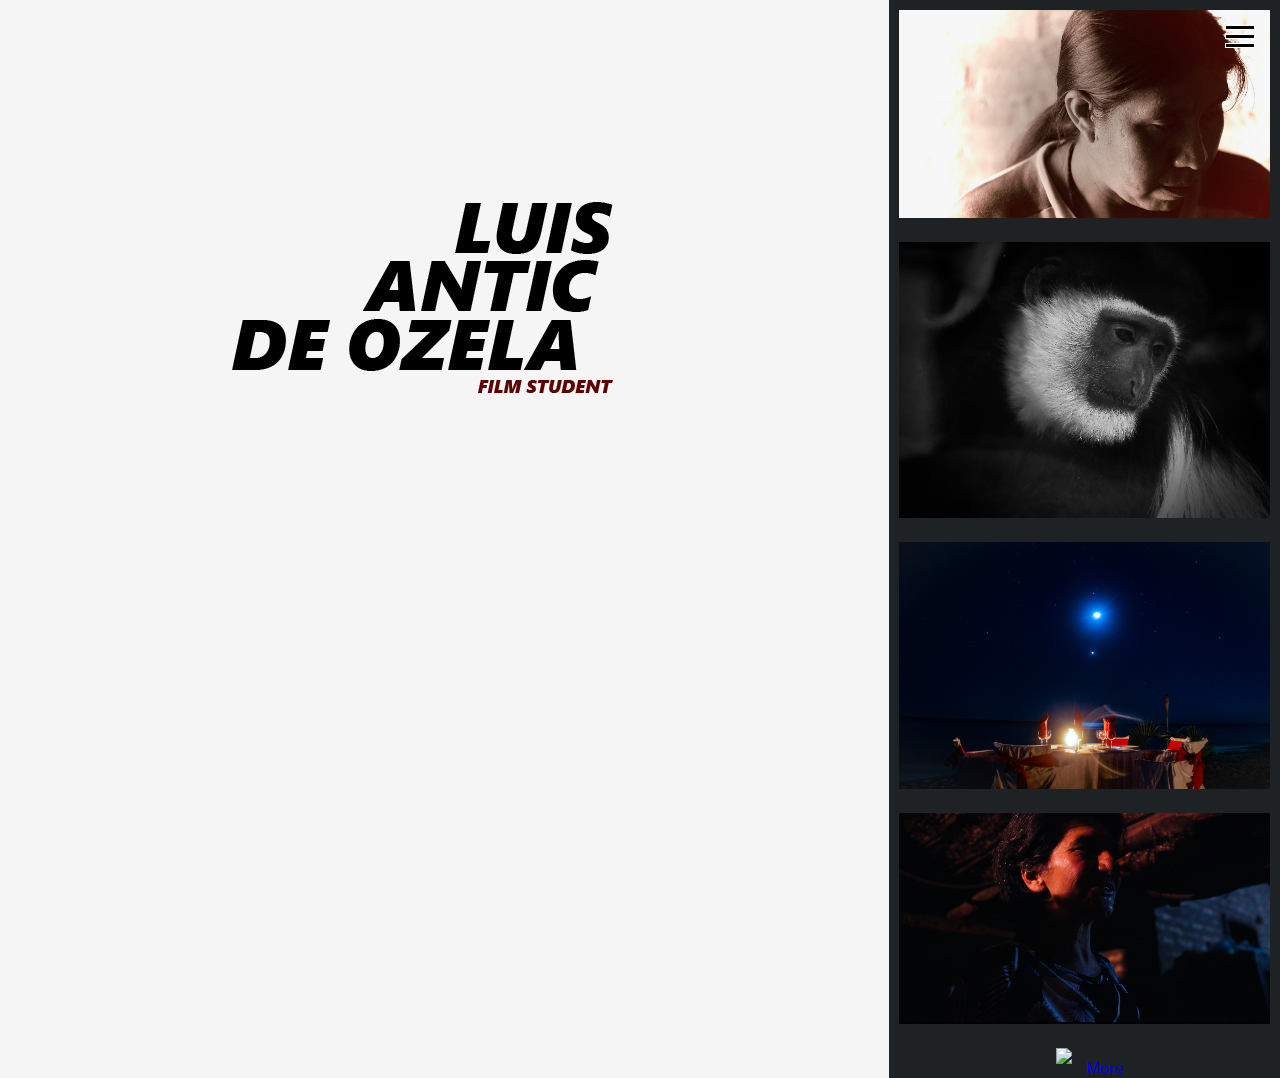
==== src/index.html @ 13dde645 "Updated" ====
<!DOCTYPE HTML>
<html>

<head>
  <meta charset="utf-8">
  <title>luisnantich</title>
  <meta name="viewport" content="width=device-width, initial-scale=1">
  <!-- meta tag to make page responsive -->
  <link rel="stylesheet" type="text/css" href="sass/input.css">
  <link rel="stylesheet" href="luisantich/src/css/fonts/fonts.css">
  <!-- call css file -->
</head>

<body>
  <div class="wrapper">
  <div class="col-1">
    <!-- creating side logo with grid system -->
    <div class="film_reel">
      <a href="index.html" img src="images/film_reel.png" width= 100%></a>
    </div>
  </div>
  
  <div class="main_background col-11">
    <div class="main_content col-md-8">
      <div class="main_section">
        <!-- make burger menu -->
        <div class="menu">
          <div class="menu_element"></div>
          <div class="menu_element"></div>
          <div class="menu_element"></div>
        </div>
        <div class="title">
          <img src="images/title.png">
        </div>
      </div>
    </div>
    
    <div class="right_content col-md-4">
      <div class="right_section_black">
        <div class="side_preview">
          <a href="">
          <img src="images/people1.jpg" class="img"></a>
          <a href="">
          <img src="images/nature1.jpg" class="img"></a>
          <a href="">
          <img src="images/travel1.jpg" class="img"></a>
          <a href="">
          <img src="images/people2.jpg" class="img"></a>
          <a href="">
          <img src="images/people3.jpg" class="img"></a>
          <a href="work.html">More</a>
        </div>
      </div>
    </div>
  </div>
  </div>
        </div>
<!-- call js file -->
</body>
<script type="text/javascript" src="js/main.js"></script>
</html>
---- src/sass/input.css ----
body {
  min-height: 100vh;
  background-color: #F5F5F5;
  font-family: "Segoe UI", Tahoma, Geneva, Verdana, sans-serif;
  margin: 0px;
}

* {
  -webkit-box-sizing: border-box;
          box-sizing: border-box;
}

[class*="col-"] {
  float: left;
  height: 100vh;
}

[class*="col-md-"] {
  width: 100%;
}

.row {
  content: "";
  clear: both;
  display: block;
}

.wrapper:after,
.row::after {
  content: "";
  clear: both;
  display: table;
}

.wrapper {
  width: 100%;
  display: table;
  margin: 0 auto;
  float: left;
}

.col-1 {
  width: 8.33333%;
}

.col-2 {
  width: 16.66667%;
}

.col-3 {
  width: 25%;
}

.col-4 {
  width: 33.33333%;
}

.col-5 {
  width: 41.66667%;
}

.col-6 {
  width: 50%;
}

.col-7 {
  width: 58.33333%;
}

.col-8 {
  width: 66.66667%;
}

.col-9 {
  width: 75%;
}

.col-10 {
  width: 83.33333%;
}

.col-11 {
  width: 91.66667%;
}

.col-12 {
  width: 100%;
}

.offset1 {
  margin-left: 8.33333%;
}

.offset2 {
  margin-left: 16.66667%;
}

.offset3 {
  margin-left: 25%;
}

.offset4 {
  margin-left: 33.33333%;
}

.offset5 {
  margin-left: 41.66667%;
}

.offset6 {
  margin-left: 50%;
}

.offset7 {
  margin-left: 58.33333%;
}

.offset8 {
  margin-left: 66.66667%;
}

.offset9 {
  margin-left: 75%;
}

.offset10 {
  margin-left: 83.33333%;
}

.offset11 {
  margin-left: 91.66667%;
}

.offset12 {
  margin-left: 100%;
}

.main_section {
  clear: both;
  background-color: #F5F5F5;
  position: relative;
  min-height: 90vh;
  text-align: center;
  padding-top: 25%;
}

.right_section_white {
  clear: both;
  background-color: #F5F5F5;
}

.right_section_white p {
  width: 400px;
}

.right_section_black {
  clear: both;
  background-color: #1f2225;
}

.right_section_black p {
  width: 400px;
}

.side_preview {
  text-align: center;
}

.side_preview img {
  width: 100%;
  padding: 10px;
  bottom: 0;
  right: 0;
  height: auto;
}

.image_content {
  width: 100%;
  padding: 30px;
  bottom: 0;
  height: auto;
}

.work_content-ul {
  text-align: center;
}

.menu {
  position: fixed;
  z-index: 10;
  right: 25px;
  top: 25px;
  cursor: pointer;
}

.menu_element {
  width: 30px;
  height: 5px;
  margin: 0 0 4px 0;
  background: black;
  border: 0.2px solid white;
}

.img_overlay {
  width: 100vw;
  height: 100vw;
  display: none;
}

.nav {
  width: 100vw;
  height: 100vh;
  background-color: black;
  opacity: 0.85;
  position: fixed;
  top: 0;
  display: none;
}

.nav--active {
  display: block;
}

.nav_overlay-ul {
  float: left;
  height: 100%;
  overflow: hidden;
  margin: 0;
  padding: 0;
  list-style-type: none;
}

.nav_link {
  display: inline-block;
  position: relative;
  font-size: 30px;
  padding: 15px 0;
  color: white;
  text-decoration: none;
}

.nav_social {
  display: inline-block;
  position: relative;
  font-size: 30px;
  padding: 15px 0;
  color: white;
  text-decoration: none;
}

.film_reel {
  width: 100%;
}

.work_content-ul {
  text-decoration: none;
}

.title {
  padding: 0;
  margin: 0 auto;
  position: relative;
}

.profile {
  text-align: right;
  float: right;
}

/* Desktop */
@media (min-width: 960px) {
  .col-md-1 {
    width: 8.33333%;
  }
  .col-md-2 {
    width: 16.66667%;
  }
  .col-md-3 {
    width: 25%;
  }
  .col-md-4 {
    width: 33.33333%;
  }
  .col-md-5 {
    width: 41.66667%;
  }
  .col-md-6 {
    width: 50%;
  }
  .col-md-7 {
    width: 58.33333%;
  }
  .col-md-8 {
    width: 66.66667%;
  }
  .col-md-9 {
    width: 75%;
  }
  .col-md-10 {
    width: 83.33333%;
  }
  .col-md-11 {
    width: 91.66667%;
  }
  .col-md-12 {
    width: 100%;
  }
  .offset-md-1 {
    margin-left: 8.33333%;
  }
  .offset-md-2 {
    margin-left: 16.66667%;
  }
  .offset-md-3 {
    margin-left: 25%;
  }
  .offset-md-4 {
    margin-left: 33.33333%;
  }
  .offset-md-5 {
    margin-left: 41.66667%;
  }
  .offset-md-6 {
    margin-left: 50%;
  }
  .offset-md-7 {
    margin-left: 58.33333%;
  }
  .offset-md-8 {
    margin-left: 66.66667%;
  }
  .offset-md-9 {
    margin-left: 75%;
  }
  .offset-md-10 {
    margin-left: 83.33333%;
  }
  .offset-md-11 {
    margin-left: 91.66667%;
  }
  .offset-md-12 {
    margin-left: 100%;
  }
  .main_background {
    background-color: #F5F5F5;
  }
  .main_section {
    clear: both;
    background-color: #F5F5F5;
    min-height: 100vh;
    text-align: center;
    padding-top: 25%;
    top: 0;
    left: 0;
  }
  .right_section_white {
    background-color: #F5F5F5;
  }
  .right_section_white p {
    width: 400px;
  }
  .right_section_black {
    background-color: #1f2225;
  }
  .right_section_black p {
    width: 400px;
  }
  .title {
    padding: 0;
    margin: 0 auto;
    position: fixed;
  }
}
/*# sourceMappingURL=input.css.map */
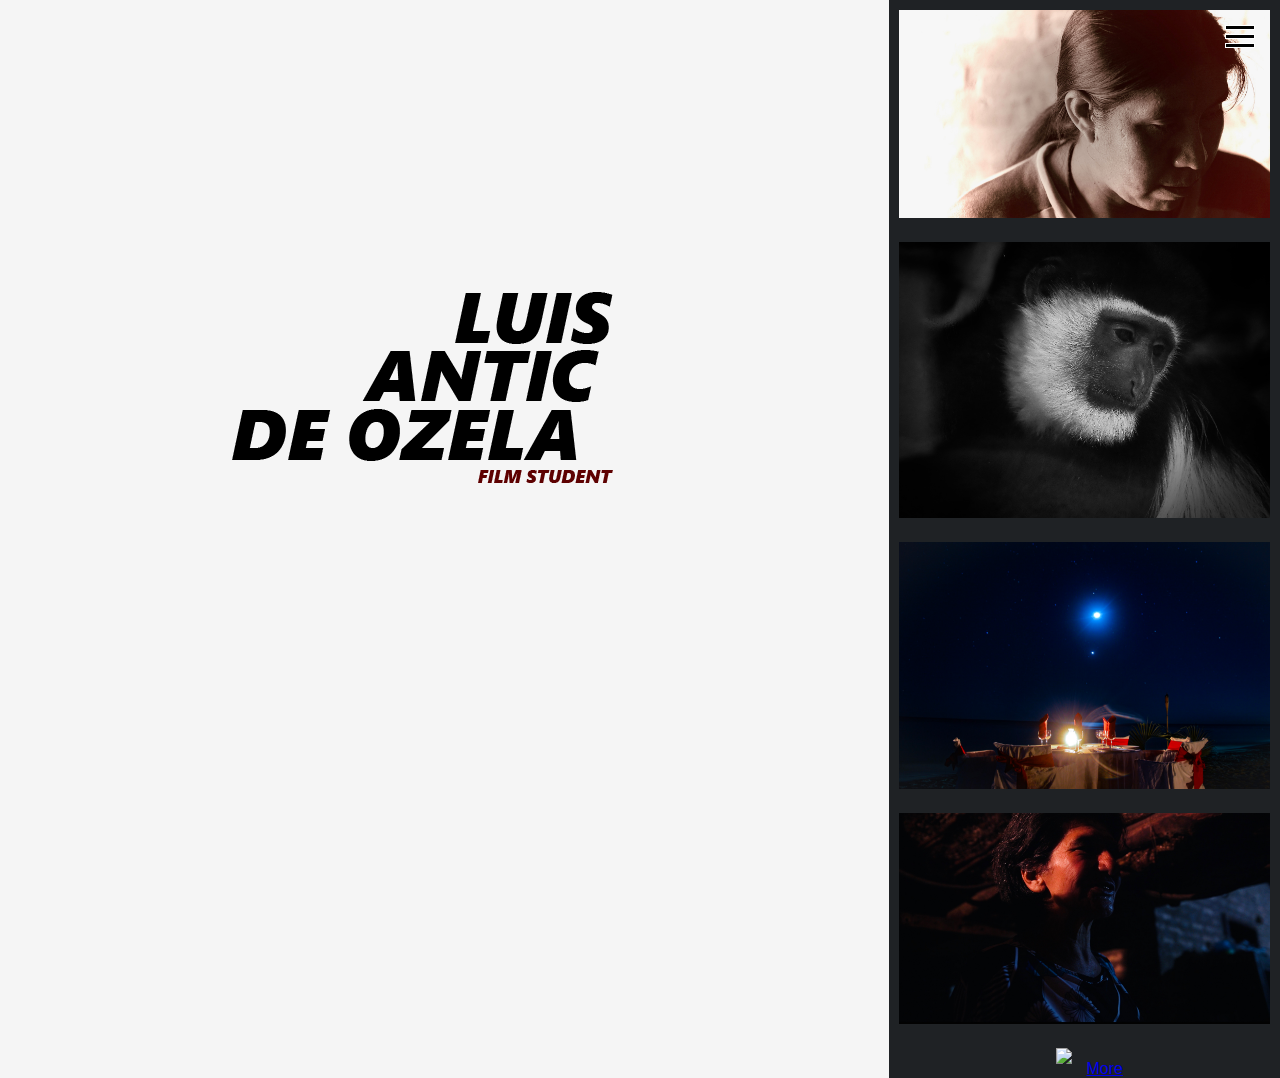
==== commit 4e63dd5f: "img-preview-layout" ====
--- a/src/index.html
+++ b/src/index.html
@@ -1,61 +1,72 @@
 <!DOCTYPE HTML>
 <html>
-
 <head>
   <meta charset="utf-8">
   <title>luisnantich</title>
   <meta name="viewport" content="width=device-width, initial-scale=1">
   <!-- meta tag to make page responsive -->
   <link rel="stylesheet" type="text/css" href="sass/input.css">
-  <link rel="stylesheet" href="luisantich/src/css/fonts/fonts.css">
+  <link rel="stylesheet" href="css/fonts/fonts.css">
+  <script type="text/javascript" src="js/main.js"></script>
   <!-- call css file -->
 </head>
 
 <body>
   <div class="wrapper">
-  <div class="col-1">
-    <!-- creating side logo with grid system -->
-    <div class="film_reel">
-      <a href="index.html" img src="images/film_reel.png" width= 100%></a>
+    <div class="col-1">
+      <!-- creating side logo with grid system -->
+      <div class="film_reel">
+        <a href="index.html" img src="images/film_reel.png" width= 100%></a>
+      </div>
     </div>
-  </div>
   
-  <div class="main_background col-11">
-    <div class="main_content col-md-8">
-      <div class="main_section">
-        <!-- make burger menu -->
-        <div class="menu">
-          <div class="menu_element"></div>
-          <div class="menu_element"></div>
-          <div class="menu_element"></div>
+    <div class="main_background col-11">
+      <div class="main_content col-md-8">
+        <div class="main_section">
+          <!-- make burger menu -->
+          <div class="menu">
+            <div class="menu_element"></div>
+            <div class="menu_element"></div>
+            <div class="menu_element"></div>
+          </div>
+          <div class="title">
+            <img src="images/title.png">
+          </div>
         </div>
-        <div class="title">
-          <img src="images/title.png">
+      </div>
+      
+      <div class="right_content col-md-4">
+        <div class="right_section_black">
+          <div class="side_preview">
+            <a href="">
+            <img src="images/people1.jpg" class="img_view"></a>
+            <a href="">
+            <img src="images/nature1.jpg" class="img_view"></a>
+            <a href="">
+            <img src="images/travel1.jpg" class="img_view"></a>
+            <a href="">
+            <img src="images/people2.jpg" class="img_view"></a>
+            <a href="">
+            <img src="images/people3.jpg" class="img_vie"></a>
+            <a href="work.html" class="more">More</a>
+          </div>
         </div>
       </div>
     </div>
-    
-    <div class="right_content col-md-4">
-      <div class="right_section_black">
-        <div class="side_preview">
-          <a href="">
-          <img src="images/people1.jpg" class="img"></a>
-          <a href="">
-          <img src="images/nature1.jpg" class="img"></a>
-          <a href="">
-          <img src="images/travel1.jpg" class="img"></a>
-          <a href="">
-          <img src="images/people2.jpg" class="img"></a>
-          <a href="">
-          <img src="images/people3.jpg" class="img"></a>
-          <a href="work.html">More</a>
-        </div>
-      </div>
+    <!-- nav overlay-->
+    <div class="nav" onclick=toggleNav()>
+      <ul class="nav_content-ul">
+        <li><a href="about.html">About</a></li>
+        <li><a href="work.html">Work</a></li>
+        <li><a href="contact.html">Contact</a></li>
+      </ul>
+      <ul class="social">
+        <li><a href="https://www.facebook.com/profile.php?id=1836191100">Facebook</a></li>
+        <li><a href="https://www.instagram.com/luisantich/?fbclid=IwAR3bKXy7cKNNwGjYspQUvCDSrkb8SxrPquOPCiJwrz8KYZofmKbhgTu1qYE">Instagram</a></li>
+      </ul>
     </div>
   </div>
-  </div>
-        </div>
 <!-- call js file -->
+
 </body>
-<script type="text/javascript" src="js/main.js"></script>
 </html>--- a/src/sass/input.css
+++ b/src/sass/input.css
@@ -2,20 +2,19 @@
   min-height: 100vh;
   background-color: #F5F5F5;
   font-family: "Segoe UI", Tahoma, Geneva, Verdana, sans-serif;
-  margin: 0px;
+  margin: 0;
 }
 
 * {
-  -webkit-box-sizing: border-box;
-          box-sizing: border-box;
-}
-
-[class*="col-"] {
+  box-sizing: border-box;
+}
+
+[class*=col-] {
   float: left;
   height: 100vh;
 }
 
-[class*="col-md-"] {
+[class*=col-md-] {
   width: 100%;
 }
 
@@ -40,11 +39,11 @@
 }
 
 .col-1 {
-  width: 8.33333%;
+  width: 8.3333333333%;
 }
 
 .col-2 {
-  width: 16.66667%;
+  width: 16.6666666667%;
 }
 
 .col-3 {
@@ -52,11 +51,11 @@
 }
 
 .col-4 {
-  width: 33.33333%;
+  width: 33.3333333333%;
 }
 
 .col-5 {
-  width: 41.66667%;
+  width: 41.6666666667%;
 }
 
 .col-6 {
@@ -64,11 +63,11 @@
 }
 
 .col-7 {
-  width: 58.33333%;
+  width: 58.3333333333%;
 }
 
 .col-8 {
-  width: 66.66667%;
+  width: 66.6666666667%;
 }
 
 .col-9 {
@@ -76,11 +75,11 @@
 }
 
 .col-10 {
-  width: 83.33333%;
+  width: 83.3333333333%;
 }
 
 .col-11 {
-  width: 91.66667%;
+  width: 91.6666666667%;
 }
 
 .col-12 {
@@ -88,11 +87,11 @@
 }
 
 .offset1 {
-  margin-left: 8.33333%;
+  margin-left: 8.3333333333%;
 }
 
 .offset2 {
-  margin-left: 16.66667%;
+  margin-left: 16.6666666667%;
 }
 
 .offset3 {
@@ -100,11 +99,11 @@
 }
 
 .offset4 {
-  margin-left: 33.33333%;
+  margin-left: 33.3333333333%;
 }
 
 .offset5 {
-  margin-left: 41.66667%;
+  margin-left: 41.6666666667%;
 }
 
 .offset6 {
@@ -112,11 +111,11 @@
 }
 
 .offset7 {
-  margin-left: 58.33333%;
+  margin-left: 58.3333333333%;
 }
 
 .offset8 {
-  margin-left: 66.66667%;
+  margin-left: 66.6666666667%;
 }
 
 .offset9 {
@@ -124,11 +123,11 @@
 }
 
 .offset10 {
-  margin-left: 83.33333%;
+  margin-left: 83.3333333333%;
 }
 
 .offset11 {
-  margin-left: 91.66667%;
+  margin-left: 91.6666666667%;
 }
 
 .offset12 {
@@ -149,23 +148,14 @@
   background-color: #F5F5F5;
 }
 
-.right_section_white p {
-  width: 400px;
-}
-
 .right_section_black {
   clear: both;
   background-color: #1f2225;
 }
 
-.right_section_black p {
-  width: 400px;
-}
-
 .side_preview {
   text-align: center;
 }
-
 .side_preview img {
   width: 100%;
   padding: 10px;
@@ -174,11 +164,19 @@
   height: auto;
 }
 
-.image_content {
-  width: 100%;
-  padding: 30px;
+.img_content {
+  width: 100%;
+  height: auto;
+}
+
+.main_content {
+  width: 100vw;
+  height: 400px;
+  padding-top: 10vh;
   bottom: 0;
-  height: auto;
+  margin: 0 auto;
+  float: left;
+  overflow: none;
 }
 
 .work_content-ul {
@@ -187,12 +185,10 @@
 
 .menu {
   position: fixed;
-  z-index: 10;
   right: 25px;
   top: 25px;
   cursor: pointer;
 }
-
 .menu_element {
   width: 30px;
   height: 5px;
@@ -216,11 +212,6 @@
   top: 0;
   display: none;
 }
-
-.nav--active {
-  display: block;
-}
-
 .nav_overlay-ul {
   float: left;
   height: 100%;
@@ -229,18 +220,14 @@
   padding: 0;
   list-style-type: none;
 }
-
 .nav_link {
-  display: inline-block;
   position: relative;
   font-size: 30px;
   padding: 15px 0;
   color: white;
   text-decoration: none;
 }
-
 .nav_social {
-  display: inline-block;
   position: relative;
   font-size: 30px;
   padding: 15px 0;
@@ -264,86 +251,124 @@
 
 .profile {
   text-align: right;
+}
+
+.profile-text {
+  width: 100%;
+}
+
+.exit {
+  font-size: 30px;
+  color: white;
   float: right;
+}
+
+.form {
+  width: 100%;
 }
 
 /* Desktop */
 @media (min-width: 960px) {
   .col-md-1 {
-    width: 8.33333%;
-  }
+    width: 8.3333333333%;
+  }
+
   .col-md-2 {
-    width: 16.66667%;
-  }
+    width: 16.6666666667%;
+  }
+
   .col-md-3 {
     width: 25%;
   }
+
   .col-md-4 {
-    width: 33.33333%;
-  }
+    width: 33.3333333333%;
+  }
+
   .col-md-5 {
-    width: 41.66667%;
-  }
+    width: 41.6666666667%;
+  }
+
   .col-md-6 {
     width: 50%;
   }
+
   .col-md-7 {
-    width: 58.33333%;
-  }
+    width: 58.3333333333%;
+  }
+
   .col-md-8 {
-    width: 66.66667%;
-  }
+    width: 66.6666666667%;
+  }
+
   .col-md-9 {
     width: 75%;
   }
+
   .col-md-10 {
-    width: 83.33333%;
-  }
+    width: 83.3333333333%;
+  }
+
   .col-md-11 {
-    width: 91.66667%;
-  }
+    width: 91.6666666667%;
+  }
+
   .col-md-12 {
     width: 100%;
   }
+
   .offset-md-1 {
-    margin-left: 8.33333%;
-  }
+    margin-left: 8.3333333333%;
+  }
+
   .offset-md-2 {
-    margin-left: 16.66667%;
-  }
+    margin-left: 16.6666666667%;
+  }
+
   .offset-md-3 {
     margin-left: 25%;
   }
+
   .offset-md-4 {
-    margin-left: 33.33333%;
-  }
+    margin-left: 33.3333333333%;
+  }
+
   .offset-md-5 {
-    margin-left: 41.66667%;
-  }
+    margin-left: 41.6666666667%;
+  }
+
   .offset-md-6 {
     margin-left: 50%;
   }
+
   .offset-md-7 {
-    margin-left: 58.33333%;
-  }
+    margin-left: 58.3333333333%;
+  }
+
   .offset-md-8 {
-    margin-left: 66.66667%;
-  }
+    margin-left: 66.6666666667%;
+  }
+
   .offset-md-9 {
     margin-left: 75%;
   }
+
   .offset-md-10 {
-    margin-left: 83.33333%;
-  }
+    margin-left: 83.3333333333%;
+  }
+
   .offset-md-11 {
-    margin-left: 91.66667%;
-  }
+    margin-left: 91.6666666667%;
+  }
+
   .offset-md-12 {
     margin-left: 100%;
   }
+
   .main_background {
     background-color: #F5F5F5;
   }
+
   .main_section {
     clear: both;
     background-color: #F5F5F5;
@@ -353,22 +378,30 @@
     top: 0;
     left: 0;
   }
+
   .right_section_white {
     background-color: #F5F5F5;
   }
-  .right_section_white p {
-    width: 400px;
-  }
+
   .right_section_black {
     background-color: #1f2225;
   }
-  .right_section_black p {
-    width: 400px;
-  }
+
+  .profile {
+    width: 100%;
+    padding-top: 10vh;
+  }
+
+  .profile-text {
+    text-align: center;
+    width: 100%;
+  }
+
   .title {
     padding: 0;
     margin: 0 auto;
     position: fixed;
   }
 }
-/*# sourceMappingURL=input.css.map */+
+/*# sourceMappingURL=input.css.map */
